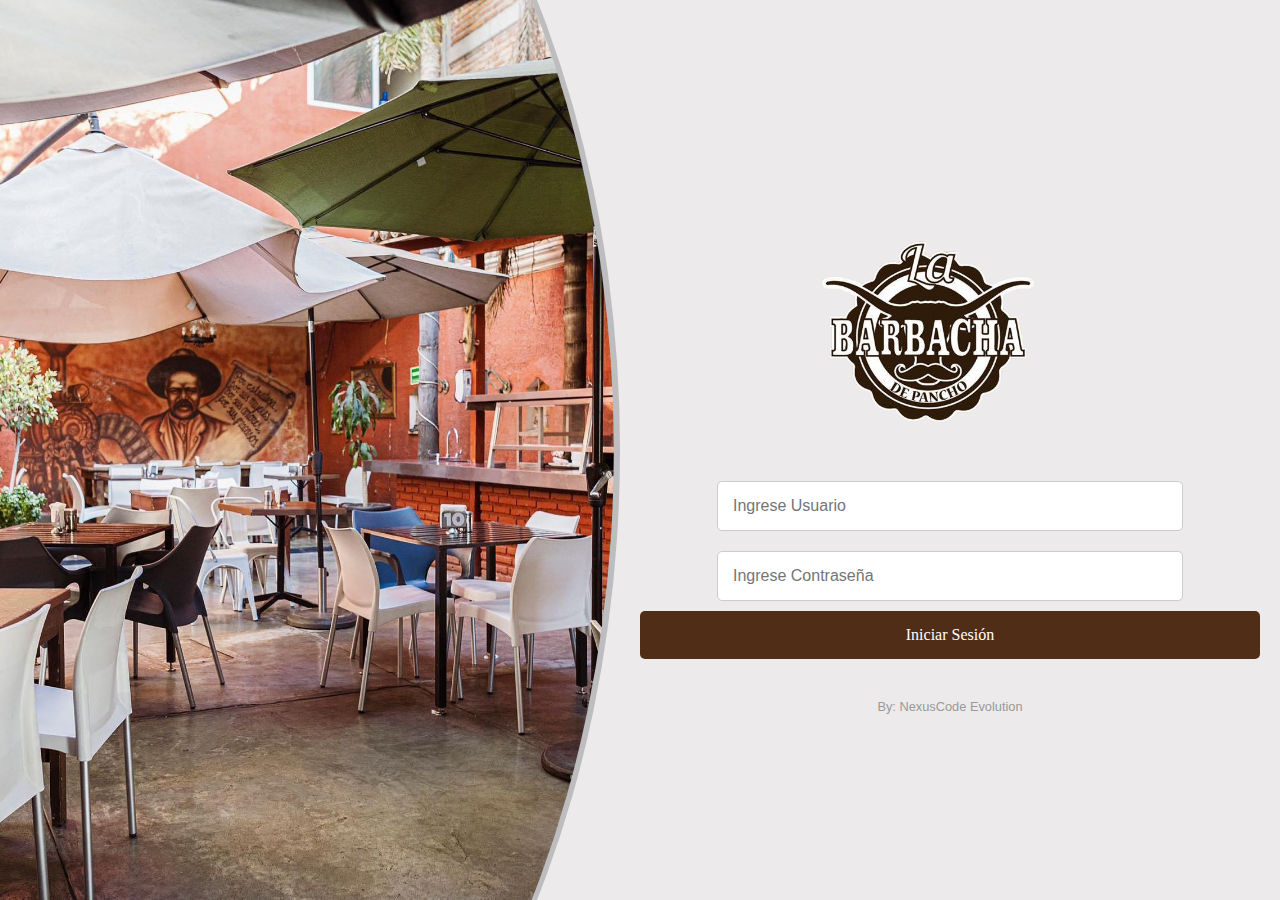
==== index.html @ d41ca07b "1" ====
<!DOCTYPE html>
<html lang="en">
  <head>
    <meta charset="UTF-8" />
    <meta name="viewport" content="width=device-width, initial-scale=1.0" />
    <title>L O G I N</title>
    <link rel="icon" href="" />
    <link rel="stylesheet" href="inicio.css" />
  </head>
  <body>
    <div class="container">
      <!-- Sección de la imagen -->
      <div class="image-section">
        <img
          src="/assets/images/Inicio_sesion/img_login.jpg"
          class="imagen2"
          alt="Restaurante"
        />
        <img
          src="assets/images/Inicio_sesion/sombra.jpeg"
          class="imagen"
          alt="Restaurante"
        />
      </div>

      <!-- Sección del formulario -->
      <div class="form-section">
        <div class="logo">
          <img
            src="assets/images/Inicio_sesion/logopng2.png"
            alt="Logo La Bárbacha"
          />
                    
        </div>
        <input type="text" placeholder="Ingrese Usuario" />
        <input type="password" placeholder="Ingrese Contraseña" />
        <button>Iniciar Sesión</button>
        <div class="brand">By: NexusCode Evolution</div>
      </div>
    </div>
  </body>
</html>
---- inicio.css ----
body,
html {
  margin: 0;
  padding: 0;
  height: 100%;
  font-family: Arial, sans-serif;
}

.container {
  display: flex;
  height: 100vh;
  background-color: #eceaea; /* Color del fondo */
}

.image-section {
  width: 50%;
  position: relative;
  overflow: hidden;
}

.image-section .imagen {
  position: absolute;
  width: 100%;
  height: 100%;
  object-fit: cover;
  clip-path: ellipse(100% 100% at left);
  opacity: 0.5;
}
.image-section .imagen2 {
  position: absolute;
  width: 100%;
  height: 100%;
  object-fit: cover;
  clip-path: ellipse(99% 100% at left);
  z-index: 1;
}

.logo img {
  width: 280px;
  padding-top: 0%;
}

.form-section {
  width: 50%;
  display: flex;
  flex-direction: column;
  justify-content: center;
  align-items: center;
  padding: 20px;
}

.form-section h1 {
  margin-bottom: 20px;
  font-size: 2rem;
}

.form-section input {
  width: 70%;
  padding: 15px;
  margin: 10px 0;
  border: 1px solid #ccc;
  border-radius: 5px;
  font-size: 1rem;
  font-family: "Arial", serif, sans-serif;
}

.form-section button {
  padding: 15px;
  width: 100%;
  background-color: #4f2d16;
  color: white;
  font-size: 1rem;
  border: none;
  border-radius: 5px;
  cursor: pointer;
  font-family: "Times New Roman", Times, serif, sans-serif;
}

.form-section button:hover {
  background-color: #3e2210;
}

.form-section .brand {
  margin-top: 40px;
  font-size: 0.8rem;
  color: #999;
  font-family: "Arial", serif, sans-serif;
}
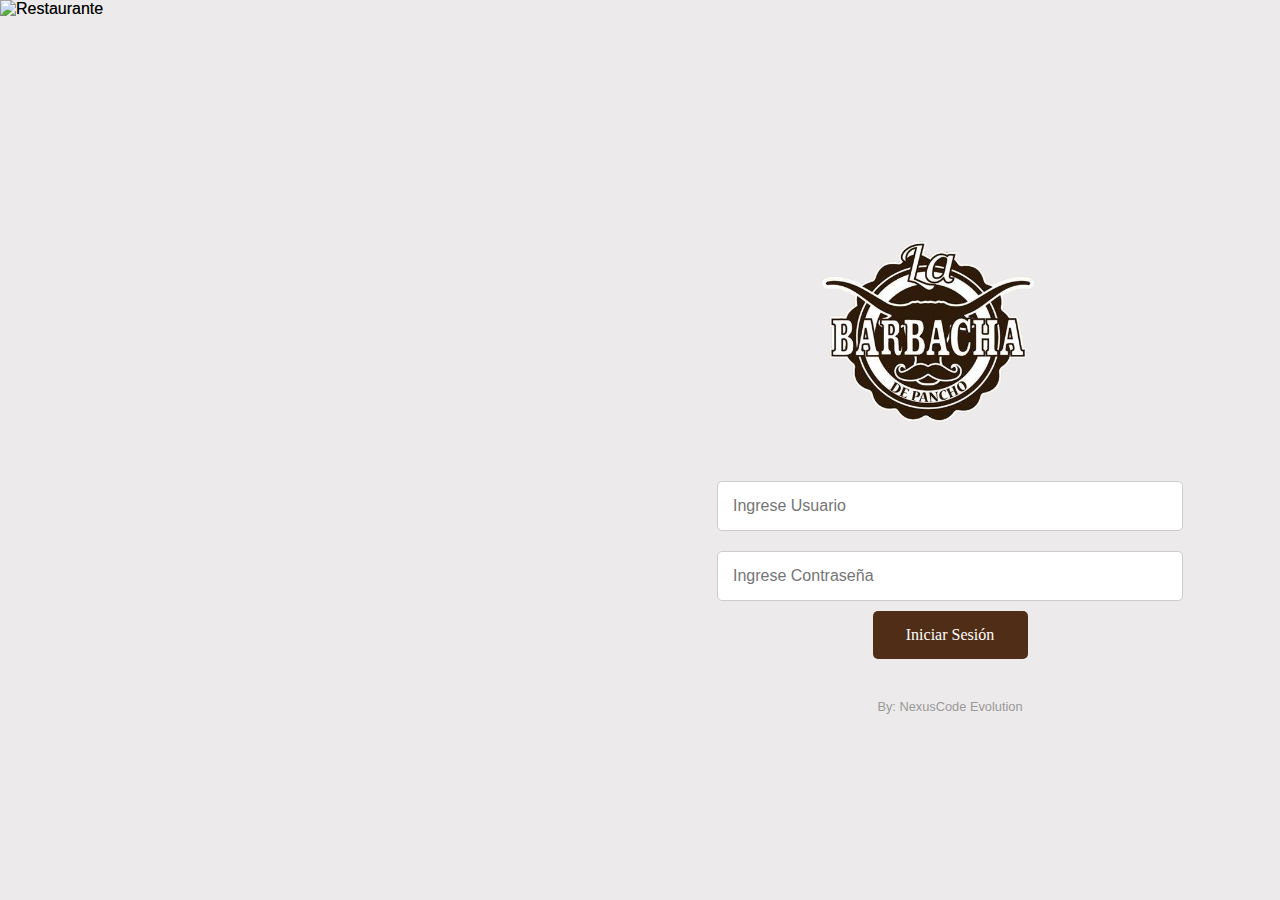
==== commit 74240000: "1" ====
--- a/index.html
+++ b/index.html
@@ -5,19 +5,19 @@
     <meta name="viewport" content="width=device-width, initial-scale=1.0" />
     <title>L O G I N</title>
     <link rel="icon" href="" />
-    <link rel="stylesheet" href="inicio.css" />
+    <link rel="stylesheet" href="/styles/inicio.css" />
   </head>
   <body>
     <div class="container">
       <!-- Sección de la imagen -->
       <div class="image-section">
         <img
-          src="/assets/images/Inicio_sesion/img_login.jpg"
+          src="/assets/images/Inicio_sesion/img_login.png"
           class="imagen2"
           alt="Restaurante"
         />
         <img
-          src="assets/images/Inicio_sesion/sombra.jpeg"
+          src="assets/images/Inicio_sesion/sombra.png"
           class="imagen"
           alt="Restaurante"
         />
--- a/styles/inicio.css
+++ b/styles/inicio.css
@@ -0,0 +1,88 @@
+body,
+html {
+  margin: 0;
+  padding: 0;
+  height: 100%;
+  font-family: Arial, sans-serif;
+}
+
+.container {
+  display: flex;
+  height: 100vh;
+  background-color: #eceaea; /* Color del fondo */
+}
+
+.image-section {
+  width: 50%;
+  position: relative;
+  overflow: hidden;
+}
+
+.image-section .imagen {
+  position: absolute;
+  width: 100%;
+  height: 100%;
+  object-fit: cover;
+  clip-path: ellipse(100% 100% at left);
+  opacity: 0.5;
+}
+.image-section .imagen2 {
+  position: absolute;
+  width: 100%;
+  height: 100%;
+  object-fit: cover;
+  clip-path: ellipse(99% 100% at left);
+  z-index: 1;
+}
+
+.logo img {
+  width: 280px;
+  padding-top: 0%;
+}
+
+.form-section {
+  width: 50%;
+  display: flex;
+  flex-direction: column;
+  justify-content: center;
+  align-items: center;
+  padding: 20px;
+}
+
+.form-section h1 {
+  margin-bottom: 20px;
+  font-size: 2rem;
+}
+
+.form-section input {
+  width: 70%;
+  padding: 15px;
+  margin: 10px 0;
+  border: 1px solid #ccc;
+  border-radius: 5px;
+  font-size: 1rem;
+  font-family: "Arial", serif, sans-serif;
+}
+
+.form-section button {
+  padding: 15px;
+  width: 25%;
+  background-color: #4f2d16;
+  color: white;
+  font-size: 1rem;
+  border: none;
+  border-radius: 5px;
+  cursor: pointer;
+  font-family: "Times New Roman", Times, serif, sans-serif;
+}
+
+.form-section button:hover {
+  background-color: #3e2210;
+}
+
+.form-section .brand {
+  margin-top: 40px;
+  font-size: 0.8rem;
+  color: #999;
+  font-family: "Arial", serif, sans-serif;
+}
